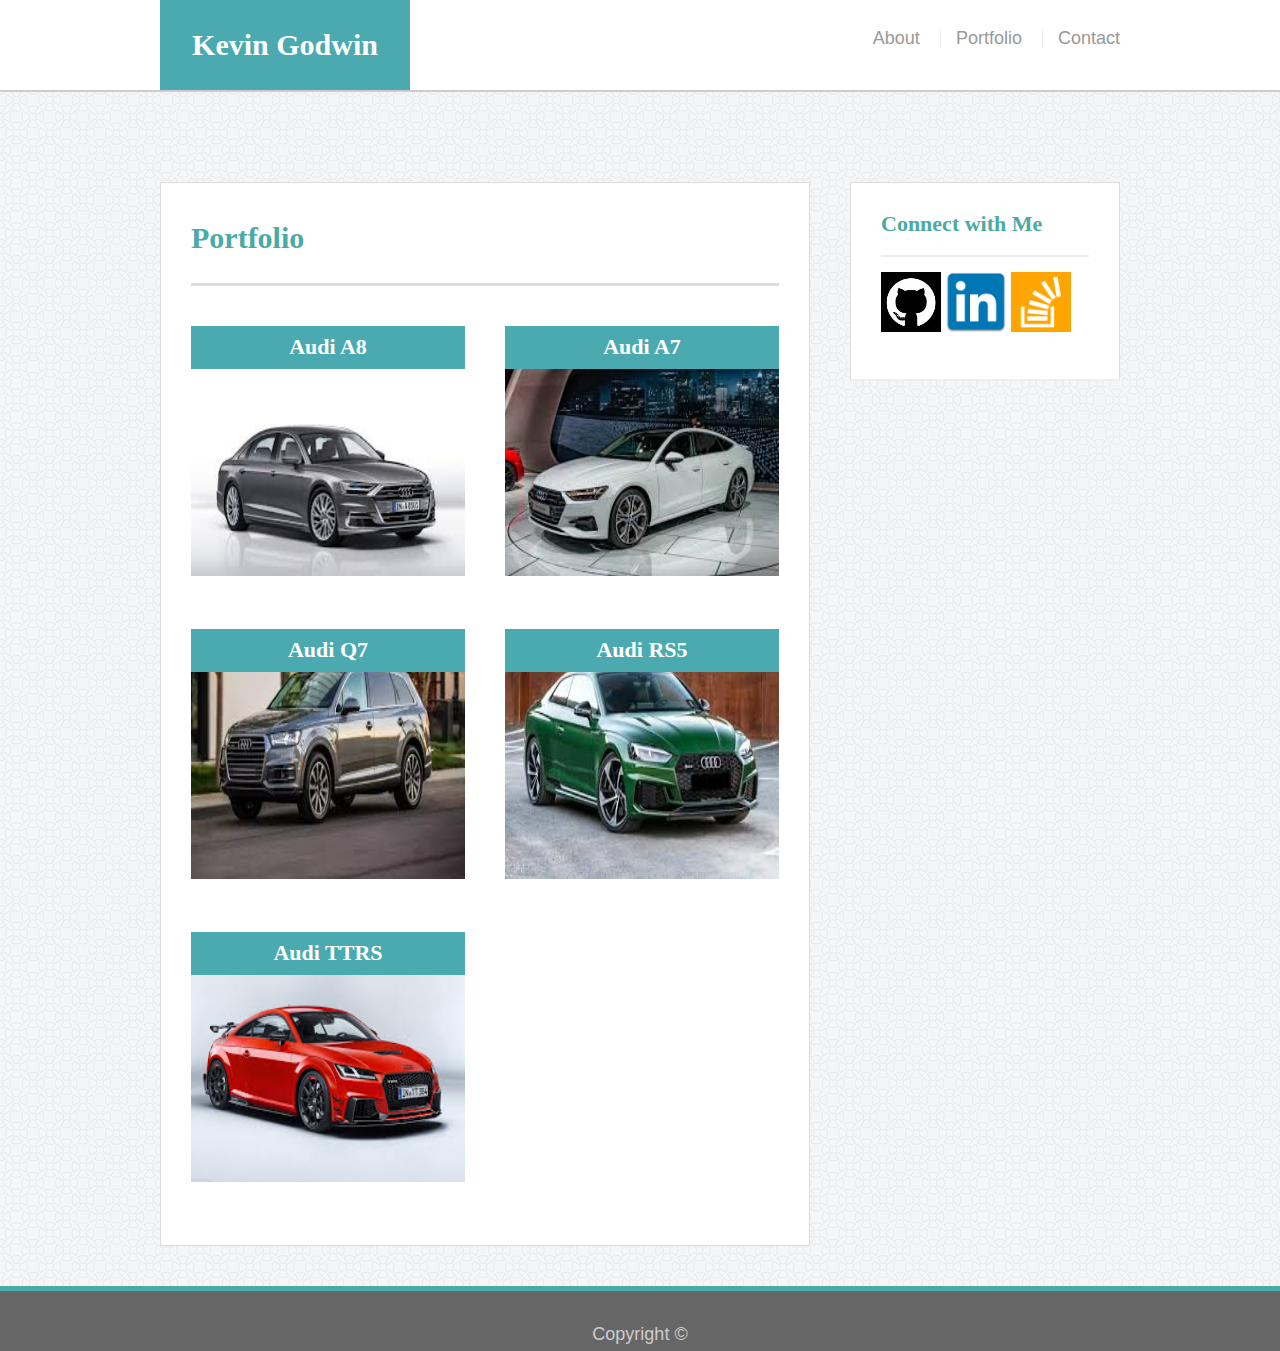
==== portfolio.html @ e7962789 "updates to all files" ====
<!DOCTYPE html>
<html lang="en">
<head>
    <meta charset="UTF-8">
    <meta name="viewport" content="width=device-width, initial-scale=1.0">
    <meta http-equiv="X-UA-Compatible" content="ie=edge">
    <link rel = "stylesheet" type = "text/css" href = "./assets/css/reset.css">
    <link rel = "stylesheet" type = "text/css" href = "./assets/css/style.css">
    <title>About Me</title>
</head>
<body>
    <header id = "header">
        <div class = "container">
            <a id = "logo" href = index.html>Kevin Godwin</a>
                <nav>
                    <a href = index.html>About</a>
                    <a href = portfolio.html>Portfolio</a>
                    <a href = contact.html>Contact</a>
                </nav>
        </div>
    </header>

            <div id = "main-container" class = "container">
               <section class = "main-section">
                    <h1>Portfolio</h1>
                    
                    <div class = "images">
                        <img  src = "./assets/images/audia8.jpg" alt = Audi A8 style = "width: 274px; height: 250px">
                        <h3>Audi A8</h3>
                    </div>
                    
                    <div class = "images">
                        <img  src = "./assets/images/a7.png" alt = Audi A8 style = "width: 274px; height: 250px">
                        <h3>Audi A7</h3>
                    </div>
                  
                    <div class = "images">
                        <img  src = "./assets/images/q7.jpg" alt = Audi A8 style = "width: 274px; height: 250px">
                        <h3>Audi Q7</h3>
                    </div>
              
                    <div class = "images">
                        <img  src = "./assets/images/rs5.jpg" alt = Audi A8 style = "width: 274px; height: 250px">
                        <h3>Audi RS5</h3>
                    </div>
                
                    <div class = "images">
                        <img  src = "./assets/images/ttrs.jpg" alt = Audi A8 style ="width: 274px; height: 250px">
                        <h3>Audi TTRS</h3>
                    </div>
        
                </section>
                <section class = "sidebar">
                    <div class = "connect">
                        <h3>Connect with Me</h3>
                        
                        <div class = "social">
                            <img class = "git" src = "./assets/images/github.png" alt = Github logo style = "width:60px; height:60px">
                            <img class = "linkedin" src = "./assets/images/linkedin.png" alt = Linkedin logo style = "width:60px; height:60px">
                            <img class = "stack" src = "./assets/images/stackoverflow.png" alt = stackoverflow logo style = "width:60px; height:60px">
                        </div>
                            <br/>        
                    </div>
                </section>
            </div>
    <footer>
        <div class = "container">
            Copyright &copy;
        </div>   
    </footer>
</body>
</html>
---- assets/css/style.css ----
*{
    box-sizing: border-box;
    margin: 0;
}
body{
    background-image: url(../images/circles-light.png);
    font-size: 18px;
    line-height: 150%;
    font-family: 'Arial', 'Helvetica Neue', Helvetica, sans-serif;
    color: #777;
    
}
.container{
    width: 100%;
    max-width: 960px;
    margin: 0 auto;
    clear: both;
    min-height: 100%;
}
h1, h2, h3, p {
    margin-bottom: 20px;
}
h1, h2, h3, p {
    font-family: 'Georgia', Times, Times New Roman, serif;
    font-weight: 700;
    color: #4aaaa5;
}
h1 {
    font-size: 30px;
    line-height: 50px;
    border-bottom: 3px solid #ddd;
    padding-bottom: 20px;
}
h2, h3 {
    font-size: 22px;
}

#header{
    background: #fff;
    margin: 0 0 30px;
    z-index: 99;
    color: #777;
    overflow: auto;
    border-bottom: 2px solid #ccc;
    position: static;
    width: 100%;
}

#logo{
    width: 250px;
    height: 90px;
    background: #4aaaaf;
    float: left;
    font-family: 'Georgia', Times, Times New Roman, serif;
    text-align: center;
    font-weight: 700;
    font-size: 30px;
    text-decoration: none;
    color: #fff;
    line-height: 90px;
}
nav{
    float: right;
    margin-top: 25px;
}

nav a{
    color: #999;
    text-decoration: none;
    margin-left: 15px;
    display: inline-block;
    border-left: 1px solid #efefef;
    padding-left: 15px;
    line-height: 18px;
}
nav a:first-child{
    border-left: 0 none;

}
#main-container{
    padding-top: 60px;
    min-height: calc(100vh - 70px);
      

}
.main-section{
    background: #fff;
    padding: 30px;
    margin: 0 0 40px 0;
    width: 100%;
    max-width: 650px;
    float: left;
    border: 1px solid #ddd;
}
.sidebar{
    background: #fff;
    padding: 30px;
    width: 100%;
    max-width: 270px;
    float: right;
    border: 1px solid #ddd;
    margin-bottom: 20px;

}
h3, .sidebar, h2{
    border-bottom: 2px solid #eee;
    padding-bottom: 20px;
    margin-bottom: 15px;
    line-height: 22px;
}

footer{
    background-color: #666;
    color: #fff;
    padding: 30px 0;
    clear: both;
    border-top: 5px solid #4aaaa5;
    color: #ccc;
    text-align: center;
    height: 50px;

}
.pic{
    width: 200px;
    height: auto;
    margin-top: 10px;
    float: left;
    margin-right: 25px;
}
.images{
    width: 274px;
    overflow: auto;
    position: relative;
    float: left;
    margin: 20px 0 25px;
}
.images:nth-child(even){
    margin-right: 40px;
}
.images img{
    width: 100%;
    border: 0 none;
    
}
.images h3{
    border-bottom: 0;
    background: #4aaaaf;
    color: #fff;
    text-align: center;
    position: absolute;
    bottom: 200px;
    padding: 10px;
    width: 100%;
    line-height: 25px;
    
}
.social:last-child{
    margin-right: 0;
    
}
input[type=text]{
    width: 100%;
    padding: 12px;
    box-sizing: border-box;

}
textarea{
    width: 100%;
    padding: 30px;
    box-sizing: border-box;
}
input[type=submit]{
    width: 30%;
    padding: 20px;
    background-color: #4aaaa5;
    color: #ffffff;
}


  @media screen and (max-width: 768px){
      .container{
        
          max-width: 740px;
         
      }
      .main-section{
          width: 100%;
          max-width: 740px;
          margin: 0 auto;
          margin-top: -40px;
      }
      .sidebar{
          width: 100%;
          max-width: 740px;
          margin: 0 auto;
          margin-top: 20px;
          margin-bottom: 20px;

  }
}
  @media screen and (max-width: 640px){
    #header{
        width: 640px;
        margin: 0 auto;
        overflow: hidden;
    }
    #logo{
        width: 100%;
        max-width: 640px;
        
        
    }
    .container{
        max-width: 640px;
        
    }
    .pic{
        clear: both;
        width: 100%;
        height: auto;
        margin-bottom: 10px;


    }
    nav{
        padding-right: 195px;
    }
    .main-section{
        clear: both;
        width: 100%;
        max-width: 610px;
        margin: 0 auto;
        margin-top: -40px;
        margin-left: 15px;

    } 
    .sidebar{
        width: 100%;
        max-width: 610px;
        margin: 0 auto;
        margin-top: 15px;
        margin-bottom: 15px;


  }
}
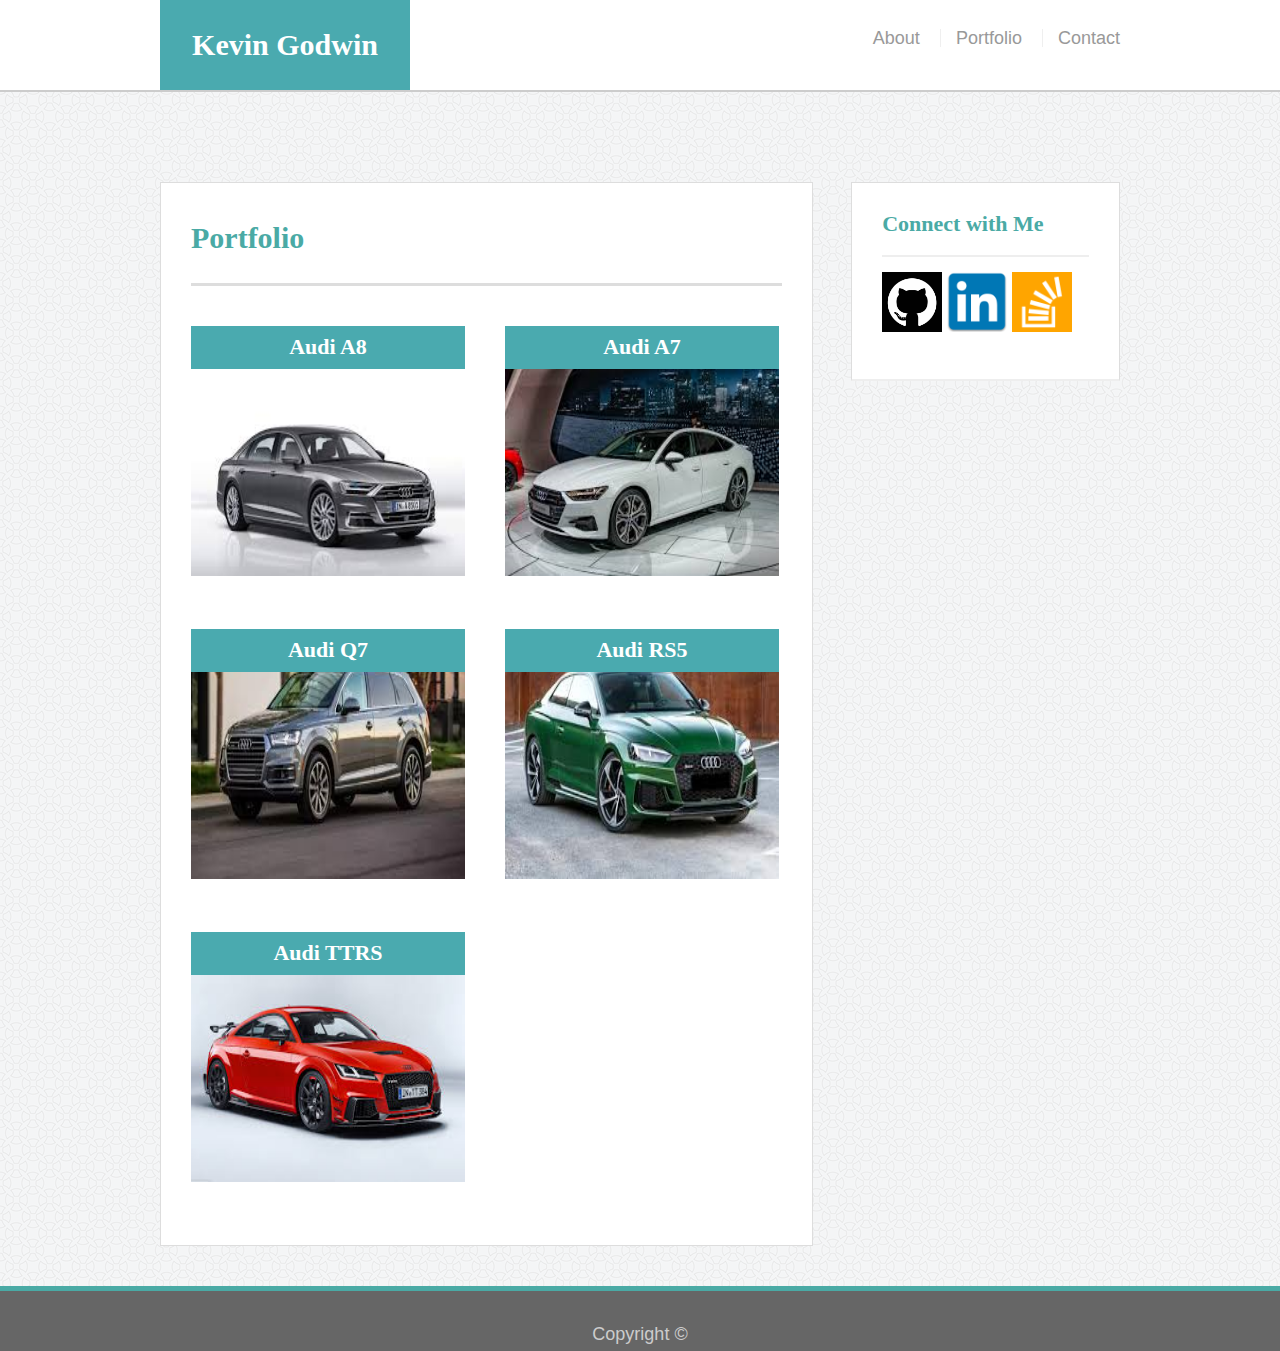
==== commit 0d2bafc2: "updated style sheet for responsive and portfolio page" ====
--- a/portfolio.html
+++ b/portfolio.html
@@ -25,27 +25,27 @@
                     <h1>Portfolio</h1>
                     
                     <div class = "images">
-                        <img  src = "./assets/images/audia8.jpg" alt = Audi A8 style = "width: 274px; height: 250px">
+                        <img  src = "./assets/images/audia8.jpg" alt = Audi A8 style = "width: 100%; height: 250px">
                         <h3>Audi A8</h3>
                     </div>
                     
                     <div class = "images">
-                        <img  src = "./assets/images/a7.png" alt = Audi A8 style = "width: 274px; height: 250px">
+                        <img  src = "./assets/images/a7.png" alt = Audi A8 style = "width: 100%; height: 250px">
                         <h3>Audi A7</h3>
                     </div>
                   
                     <div class = "images">
-                        <img  src = "./assets/images/q7.jpg" alt = Audi A8 style = "width: 274px; height: 250px">
+                        <img  src = "./assets/images/q7.jpg" alt = Audi A8 style = "width: 100%; height: 250px">
                         <h3>Audi Q7</h3>
                     </div>
               
                     <div class = "images">
-                        <img  src = "./assets/images/rs5.jpg" alt = Audi A8 style = "width: 274px; height: 250px">
+                        <img  src = "./assets/images/rs5.jpg" alt = Audi A8 style = "width: 100%; height: 250px">
                         <h3>Audi RS5</h3>
                     </div>
                 
                     <div class = "images">
-                        <img  src = "./assets/images/ttrs.jpg" alt = Audi A8 style ="width: 274px; height: 250px">
+                        <img  src = "./assets/images/ttrs.jpg" alt = Audi A8 style ="width: 100%; height: 250px">
                         <h3>Audi TTRS</h3>
                     </div>
         
--- a/assets/css/style.css
+++ b/assets/css/style.css
@@ -87,16 +87,14 @@
     background: #fff;
     padding: 30px;
     margin: 0 0 40px 0;
-    width: 100%;
-    max-width: 650px;
+    width: 68%;
     float: left;
     border: 1px solid #ddd;
 }
 .sidebar{
     background: #fff;
     padding: 30px;
-    width: 100%;
-    max-width: 270px;
+    width: 28%;
     float: right;
     border: 1px solid #ddd;
     margin-bottom: 20px;
@@ -185,13 +183,11 @@
       }
       .main-section{
           width: 100%;
-          max-width: 740px;
           margin: 0 auto;
           margin-top: -40px;
       }
       .sidebar{
           width: 100%;
-          max-width: 740px;
           margin: 0 auto;
           margin-top: 20px;
           margin-bottom: 20px;
@@ -206,12 +202,8 @@
     }
     #logo{
         width: 100%;
-        max-width: 640px;
-        
-        
-    }
-    .container{
-        max-width: 640px;
+        
+        
         
     }
     .pic{
@@ -222,21 +214,28 @@
 
 
     }
+    .images{
+        clear: both;
+        width: 100%;
+        height: auto;
+        margin-bottom: 10px;
+ 
+    }
     nav{
-        padding-right: 195px;
+        margin: 0 auto;
+        position: relative;
+        right: 30%;
     }
     .main-section{
         clear: both;
         width: 100%;
-        max-width: 610px;
         margin: 0 auto;
         margin-top: -40px;
-        margin-left: 15px;
-
+        
     } 
     .sidebar{
-        width: 100%;
-        max-width: 610px;
+        clear: both;
+        width: 100%;
         margin: 0 auto;
         margin-top: 15px;
         margin-bottom: 15px;
